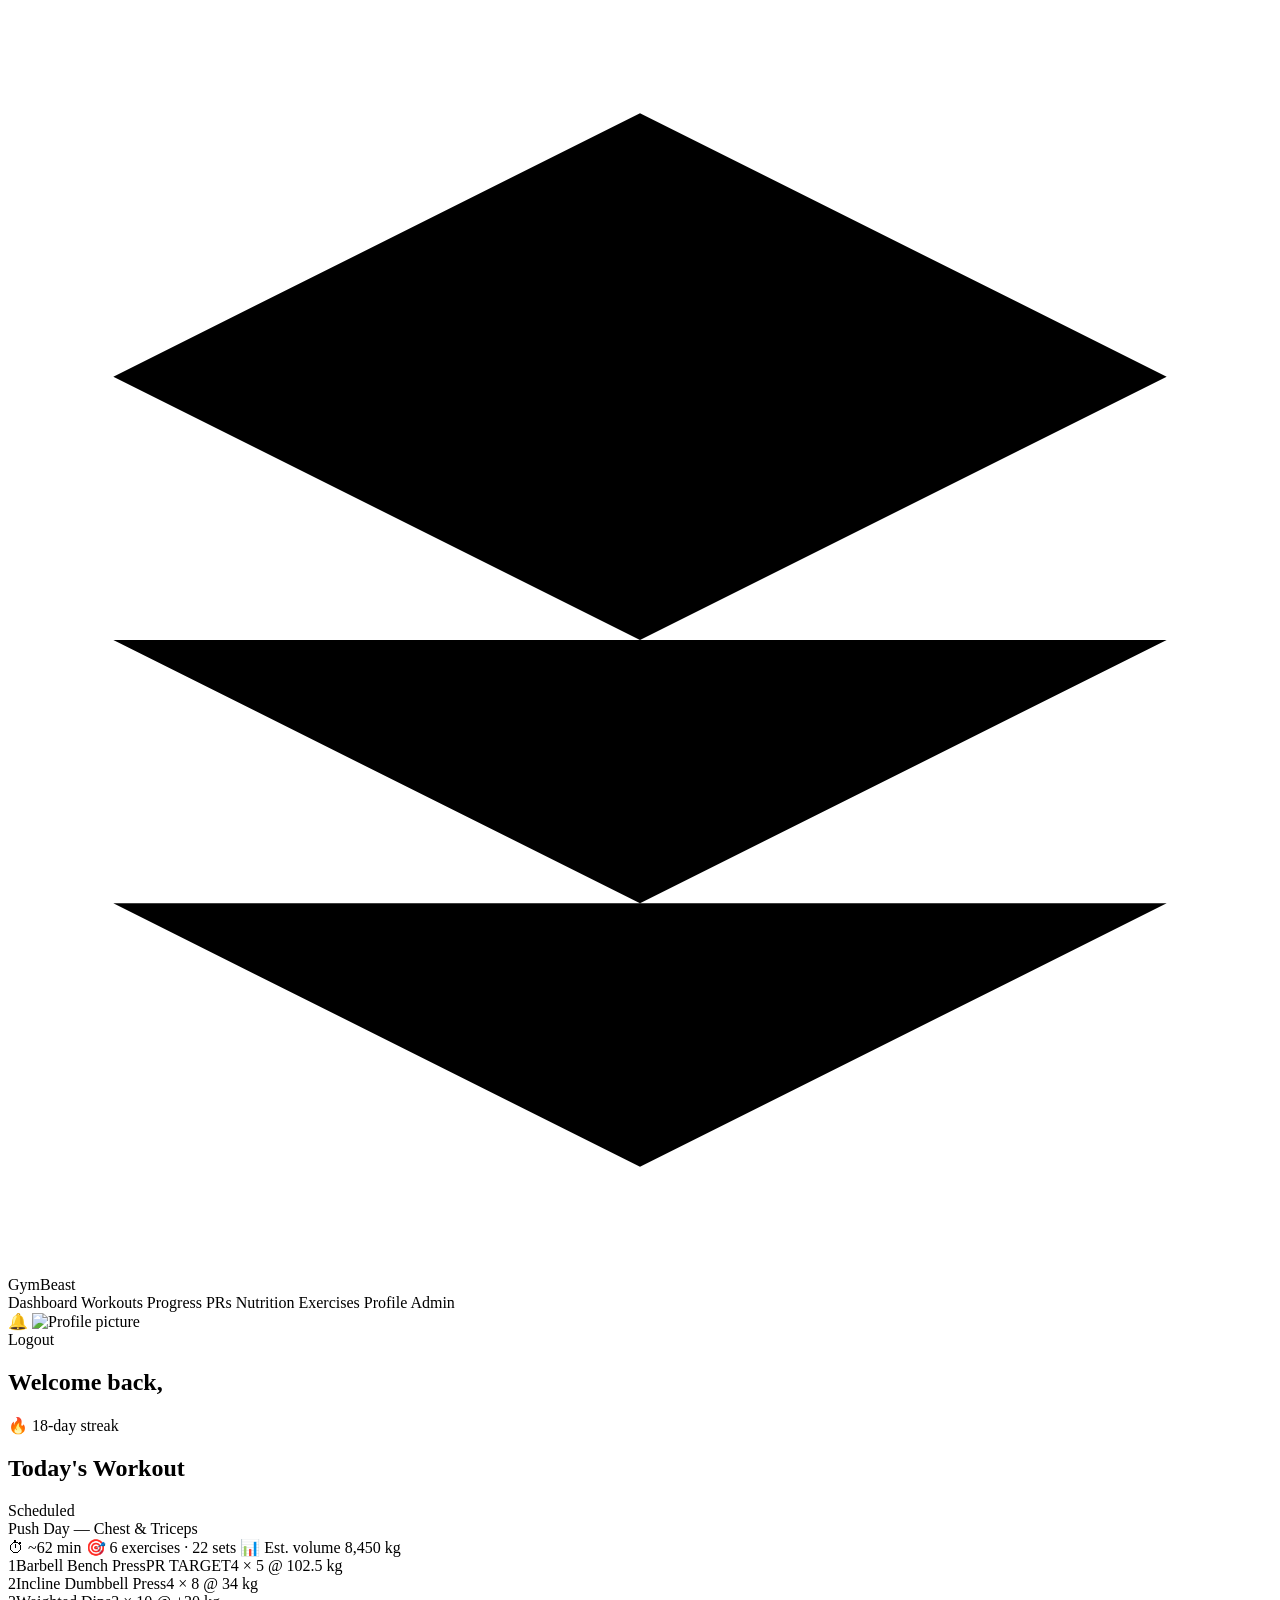
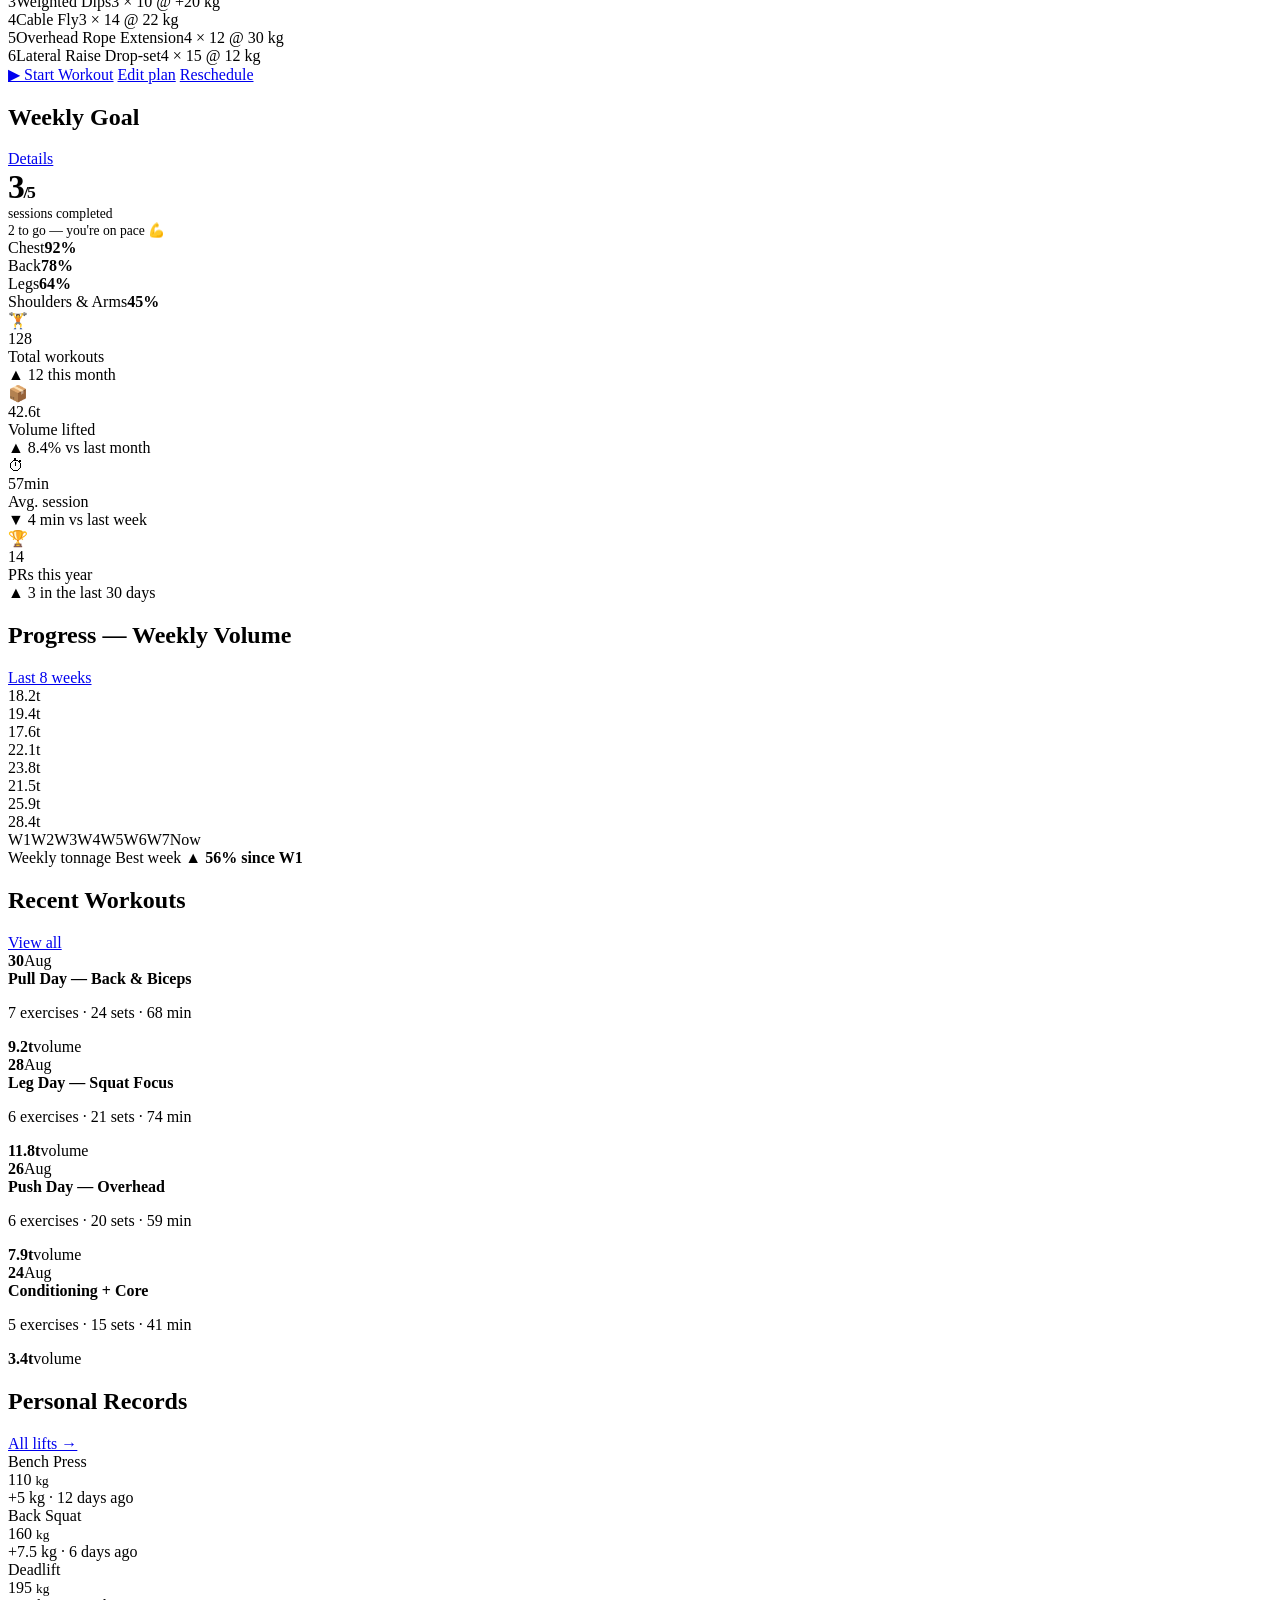
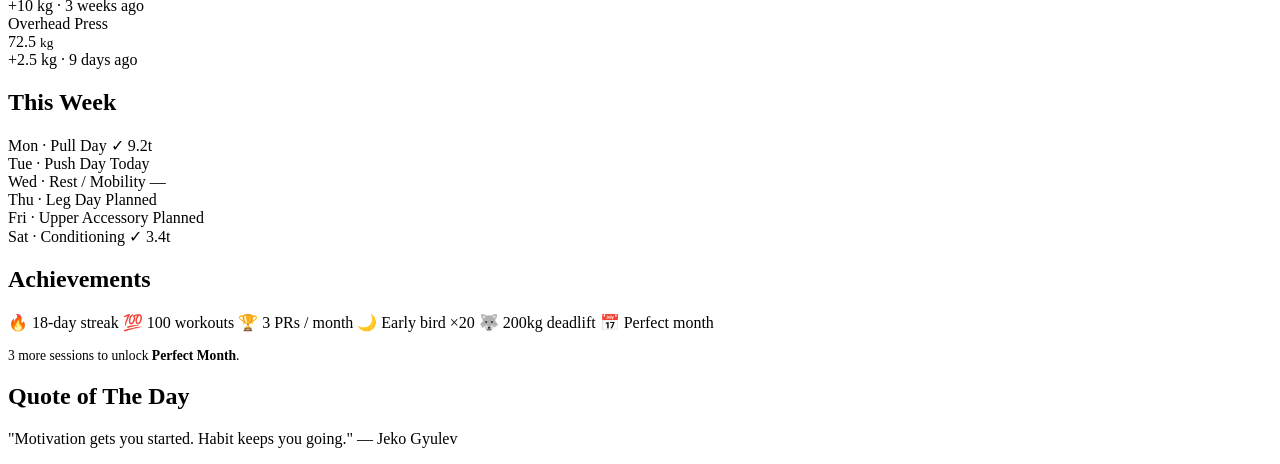
==== src/main/resources/templates/home.html @ b99db7d0 "Add static home.html with css styling" ====
<!DOCTYPE html>
<html lang="en" xmlns:sec="http://www.thymeleaf.org/thymeleaf-extras-springsecurity6">
<head>
    <meta charset="UTF-8">
    <title>GymBeast - Home</title>
    <link rel="stylesheet" href="/css/common.css">
    <link rel="stylesheet" href="/css/home.css">
    <link rel="stylesheet" href="https://cdnjs.cloudflare.com/ajax/libs/font-awesome/6.6.0/css/all.min.css">
</head>
<body>
<div class="bg-image"></div>
<div class="ambient"></div>

<header>
    <div class="nav">
        <a class="logo" th:href="@{/}">
            <svg viewBox="0 0 24 24" aria-hidden="true">
                <path d="M12 2L2 7l10 5 10-5-10-5zM2 17l10 5 10-5M2 12l10 5 10-5"/>
            </svg>
            GymBeast</a>
        <nav class="links">
            <a th:href="@{/home}" class="active">Dashboard</a>
            <a th:href="@{/users/${user.id}/workouts}">Workouts</a>
            <a th:href="@{/users/${user.id}/progress}">Progress</a>
            <a th:href="@{/users/${user.id}/prs}">PRs</a>
            <a th:href="@{/users/${user.id}/nutrition}">Nutrition</a>
            <a th:href="@{/exercise-catalog}">Exercises</a>
            <a th:href="@{/users/profile}">Profile</a>
            <a sec:authorize="hasRole('ADMIN')" th:href="@{/admin/dashboard}">Admin</a>
        </nav>
        <div class="nav-right">
            <a class="icon-btn" th:href="@{/notifications}" aria-label="Notifications">🔔<span class="dot"></span></a>

            <a th:if="${user.profilePictureUrL != null}"
               class="avatar-img"
               th:href="@{/users/profile}"
               aria-label="Profile">
                <img th:src="${user.profilePictureUrL}" alt="Profile picture">
            </a>

            <a th:if="${user.profilePictureUrL == null}"
               class="avatar-no-img"
               th:text="${#strings.concat(user.firstName.substring(0, 1), user.lastName.substring(0,1))}"
               th:href="@{/users/profile}">
            </a>

        </div>
        <a class="logout" th:href="@{/logout}">Logout</a>
    </div>
</header>

<main>
    <section class="greet">
        <div>
            <h1>Welcome back, <em th:text="${user.username}"></em></h1>
        </div>
        <div class="streak">🔥 <span>18-day streak</span></div>
    </section>

    <!-- Today + weekly goal -->
    <div class="grid">

        <article class="card today">
            <div class="card-head">
                <h2>Today's Workout</h2>
                <span class="tag">Scheduled</span>
            </div>
            <div class="title">Push Day — Chest &amp; Triceps</div>
            <div class="meta">
                <span>⏱ ~62 min</span>
                <span>🎯 6 exercises · 22 sets</span>
                <span>📊 Est. volume 8,450 kg</span>
            </div>
            <div class="ex-list">
                <div class="ex"><span class="num">1</span><span class="name">Barbell Bench Press</span><span class="pr-flag">PR TARGET</span><span class="sets">4 × 5 @ 102.5 kg</span></div>
                <div class="ex"><span class="num">2</span><span class="name">Incline Dumbbell Press</span><span class="sets">4 × 8 @ 34 kg</span></div>
                <div class="ex"><span class="num">3</span><span class="name">Weighted Dips</span><span class="sets">3 × 10 @ +20 kg</span></div>
                <div class="ex"><span class="num">4</span><span class="name">Cable Fly</span><span class="sets">3 × 14 @ 22 kg</span></div>
                <div class="ex"><span class="num">5</span><span class="name">Overhead Rope Extension</span><span class="sets">4 × 12 @ 30 kg</span></div>
                <div class="ex"><span class="num">6</span><span class="name">Lateral Raise Drop-set</span><span class="sets">4 × 15 @ 12 kg</span></div>
            </div>
            <div class="btn-row">
                <a class="btn btn-primary" href="#start">▶ Start Workout</a>
                <a class="btn btn-ghost" href="#edit">Edit plan</a>
                <a class="btn btn-ghost" href="#skip">Reschedule</a>
            </div>
        </article>



<!--  This is when no workout is chosen for today      <article class="card today">-->
<!--            <div class="today-empty">-->
<!--                <div class="orb">🎯</div>-->
<!--                <h3>No workout picked for today</h3>-->
<!--                <p>Pick a session from your program or choose a quick workout below. Consistency beats intensity — let's keep the streak alive.</p>-->
<!--                <div class="suggestions">-->
<!--                    <a class="suggestion" href="#push">-->
<!--                        <span class="emoji">🏋️</span>-->
<!--                        <span class="name">Push Day</span>-->
<!--                        <span class="info">Chest · Shoulders · Triceps</span>-->
<!--                    </a>-->
<!--                    <a class="suggestion" href="#pull">-->
<!--                        <span class="emoji">💪</span>-->
<!--                        <span class="name">Pull Day</span>-->
<!--                        <span class="info">Back · Biceps · Rear delts</span>-->
<!--                    </a>-->
<!--                    <a class="suggestion" href="#legs">-->
<!--                        <span class="emoji">🦵</span>-->
<!--                        <span class="name">Leg Day</span>-->
<!--                        <span class="info">Quads · Hamstrings · Calves</span>-->
<!--                    </a>-->
<!--                </div>-->
<!--                <div class="btn-row" style="justify-content:center;">-->
<!--                    <a class="btn btn-primary" href="#workouts">Browse My Workouts</a>-->
<!--                    <a class="btn btn-ghost" href="#builder">Build New Session</a>-->
<!--                </div>-->
<!--            </div>-->
<!--        </article>-->

        <article class="card">
            <div class="card-head">
                <h2>Weekly Goal</h2>
                <a class="link" href="#progress">Details</a>
            </div>
            <div class="goal-row">
                <div class="val" style="font-size:2.1rem;font-weight:800;letter-spacing:-.04em;">3<span style="color:var(--muted);font-size:1.1rem;">/5</span></div>
                <div style="color:var(--muted);font-size:.85rem;">sessions completed<br>2 to go — you're on pace 💪</div>
            </div>
            <div class="bar"><i style="width:60%"></i></div>

            <div class="muscle">
                <div class="row"><div><span>Chest</span><b>92%</b></div><div class="bar"><i style="width:92%"></i></div></div>
                <div class="row"><div><span>Back</span><b>78%</b></div><div class="bar"><i style="width:78%"></i></div></div>
                <div class="row"><div><span>Legs</span><b>64%</b></div><div class="bar"><i style="width:64%"></i></div></div>
                <div class="row"><div><span>Shoulders &amp; Arms</span><b>45%</b></div><div class="bar"><i style="width:45%"></i></div></div>
            </div>
        </article>
    </div>

    <!-- Quick stats -->
    <div class="stats">
        <div class="card stat">
            <div class="ico">🏋️</div>
            <div class="val">128</div>
            <div class="lbl">Total workouts</div>
            <div class="delta up">▲ 12 this month</div>
        </div>
        <div class="card stat">
            <div class="ico">📦</div>
            <div class="val">42.6<small style="font-size:1rem;color:var(--muted)">t</small></div>
            <div class="lbl">Volume lifted</div>
            <div class="delta up">▲ 8.4% vs last month</div>
        </div>
        <div class="card stat">
            <div class="ico">⏱</div>
            <div class="val">57<small style="font-size:1rem;color:var(--muted)">min</small></div>
            <div class="lbl">Avg. session</div>
            <div class="delta down">▼ 4 min vs last week</div>
        </div>
        <div class="card stat">
            <div class="ico">🏆</div>
            <div class="val">14</div>
            <div class="lbl">PRs this year</div>
            <div class="delta up">▲ 3 in the last 30 days</div>
        </div>
    </div>

    <!-- Progress chart + recent -->
    <div class="grid" id="progress">
        <article class="card">
            <div class="card-head">
                <h2>Progress — Weekly Volume</h2>
                <a class="link" href="#progress">Last 8 weeks</a>
            </div>
            <div class="chart">
                <div class="col"><span class="v">18.2t</span><span class="b" style="height:46%"></span></div>
                <div class="col"><span class="v">19.4t</span><span class="b" style="height:52%"></span></div>
                <div class="col"><span class="v">17.6t</span><span class="b" style="height:43%"></span></div>
                <div class="col"><span class="v">22.1t</span><span class="b" style="height:63%"></span></div>
                <div class="col"><span class="v">23.8t</span><span class="b" style="height:70%"></span></div>
                <div class="col"><span class="v">21.5t</span><span class="b" style="height:60%"></span></div>
                <div class="col"><span class="v">25.9t</span><span class="b" style="height:80%"></span></div>
                <div class="col peak"><span class="v">28.4t</span><span class="b" style="height:94%"></span></div>
            </div>
            <div class="xaxis">
                <span>W1</span><span>W2</span><span>W3</span><span>W4</span><span>W5</span><span>W6</span><span>W7</span><span>Now</span>
            </div>
            <div class="legend">
                <span><i style="background:var(--accent)"></i>Weekly tonnage</span>
                <span><i style="background:var(--accent-2)"></i>Best week</span>
                <span style="margin-left:auto;color:var(--accent-2);font-weight:600;">▲ 56% since W1</span>
            </div>
        </article>

        <article class="card" id="workouts">
            <div class="card-head">
                <h2>Recent Workouts</h2>
                <a class="link" href="#workouts">View all</a>
            </div>
            <div class="recent">
                <div class="w-item">
                    <div class="w-date"><b>30</b><span>Aug</span></div>
                    <div class="w-main"><strong>Pull Day — Back &amp; Biceps</strong><p>7 exercises · 24 sets · 68 min</p></div>
                    <div class="w-vol"><b>9.2t</b><span>volume</span></div>
                </div>
                <div class="w-item">
                    <div class="w-date"><b>28</b><span>Aug</span></div>
                    <div class="w-main"><strong>Leg Day — Squat Focus</strong><p>6 exercises · 21 sets · 74 min</p></div>
                    <div class="w-vol"><b>11.8t</b><span>volume</span></div>
                </div>
                <div class="w-item">
                    <div class="w-date"><b>26</b><span>Aug</span></div>
                    <div class="w-main"><strong>Push Day — Overhead</strong><p>6 exercises · 20 sets · 59 min</p></div>
                    <div class="w-vol"><b>7.9t</b><span>volume</span></div>
                </div>
                <div class="w-item">
                    <div class="w-date"><b>24</b><span>Aug</span></div>
                    <div class="w-main"><strong>Conditioning + Core</strong><p>5 exercises · 15 sets · 41 min</p></div>
                    <div class="w-vol"><b>3.4t</b><span>volume</span></div>
                </div>
            </div>
        </article>
    </div>

    <!-- PRs -->
    <div class="section-title" id="prs">
        <h2>Personal Records</h2>
        <a class="link" href="#prs">All lifts →</a>
    </div>
    <div class="prs">
        <div class="card pr">
            <div class="lift">Bench Press</div>
            <div class="kg">110 <small>kg</small></div>
            <span class="when">+5 kg · 12 days ago</span>
        </div>
        <div class="card pr">
            <div class="lift">Back Squat</div>
            <div class="kg">160 <small>kg</small></div>
            <span class="when">+7.5 kg · 6 days ago</span>
        </div>
        <div class="card pr">
            <div class="lift">Deadlift</div>
            <div class="kg">195 <small>kg</small></div>
            <span class="when">+10 kg · 3 weeks ago</span>
        </div>
        <div class="card pr">
            <div class="lift">Overhead Press</div>
            <div class="kg">72.5 <small>kg</small></div>
            <span class="when">+2.5 kg · 9 days ago</span>
        </div>
    </div>

    <!-- Extras -->
    <div class="row2">
        <article class="card" id="nutrition">
            <div class="card-head"><h2>This Week</h2></div>
            <div class="sched">
                <div class="d done"><i></i>Mon · Pull Day <span>✓ 9.2t</span></div>
                <div class="d today-d"><i></i>Tue · Push Day <span>Today</span></div>
                <div class="d"><i></i>Wed · Rest / Mobility <span>—</span></div>
                <div class="d"><i></i>Thu · Leg Day <span>Planned</span></div>
                <div class="d"><i></i>Fri · Upper Accessory <span>Planned</span></div>
                <div class="d done"><i></i>Sat · Conditioning <span>✓ 3.4t</span></div>
            </div>
        </article>

        <article class="card" id="exercises">
            <div class="card-head"><h2>Achievements</h2></div>
            <div class="badges">
                <span class="badge on">🔥 18-day streak</span>
                <span class="badge on">💯 100 workouts</span>
                <span class="badge on">🏆 3 PRs / month</span>
                <span class="badge">🌙 Early bird ×20</span>
                <span class="badge">🐺 200kg deadlift</span>
                <span class="badge">📅 Perfect month</span>
            </div>
            <p style="color:var(--muted);font-size:.85rem;margin-top:16px;">3 more sessions to unlock <b style="color:var(--text)">Perfect Month</b>.</p>
        </article>

        <article class="card" id="profile">
            <div class="card-head"><h2>Quote of The Day</h2></div>
            <p class="quote">"Motivation gets you started. Habit keeps you going."
                <span>— Jeko Gyulev</span></p>
        </article>
    </div>
</main>

<footer th:insert="fragments/footer :: footer"></footer>

</body>
</html>
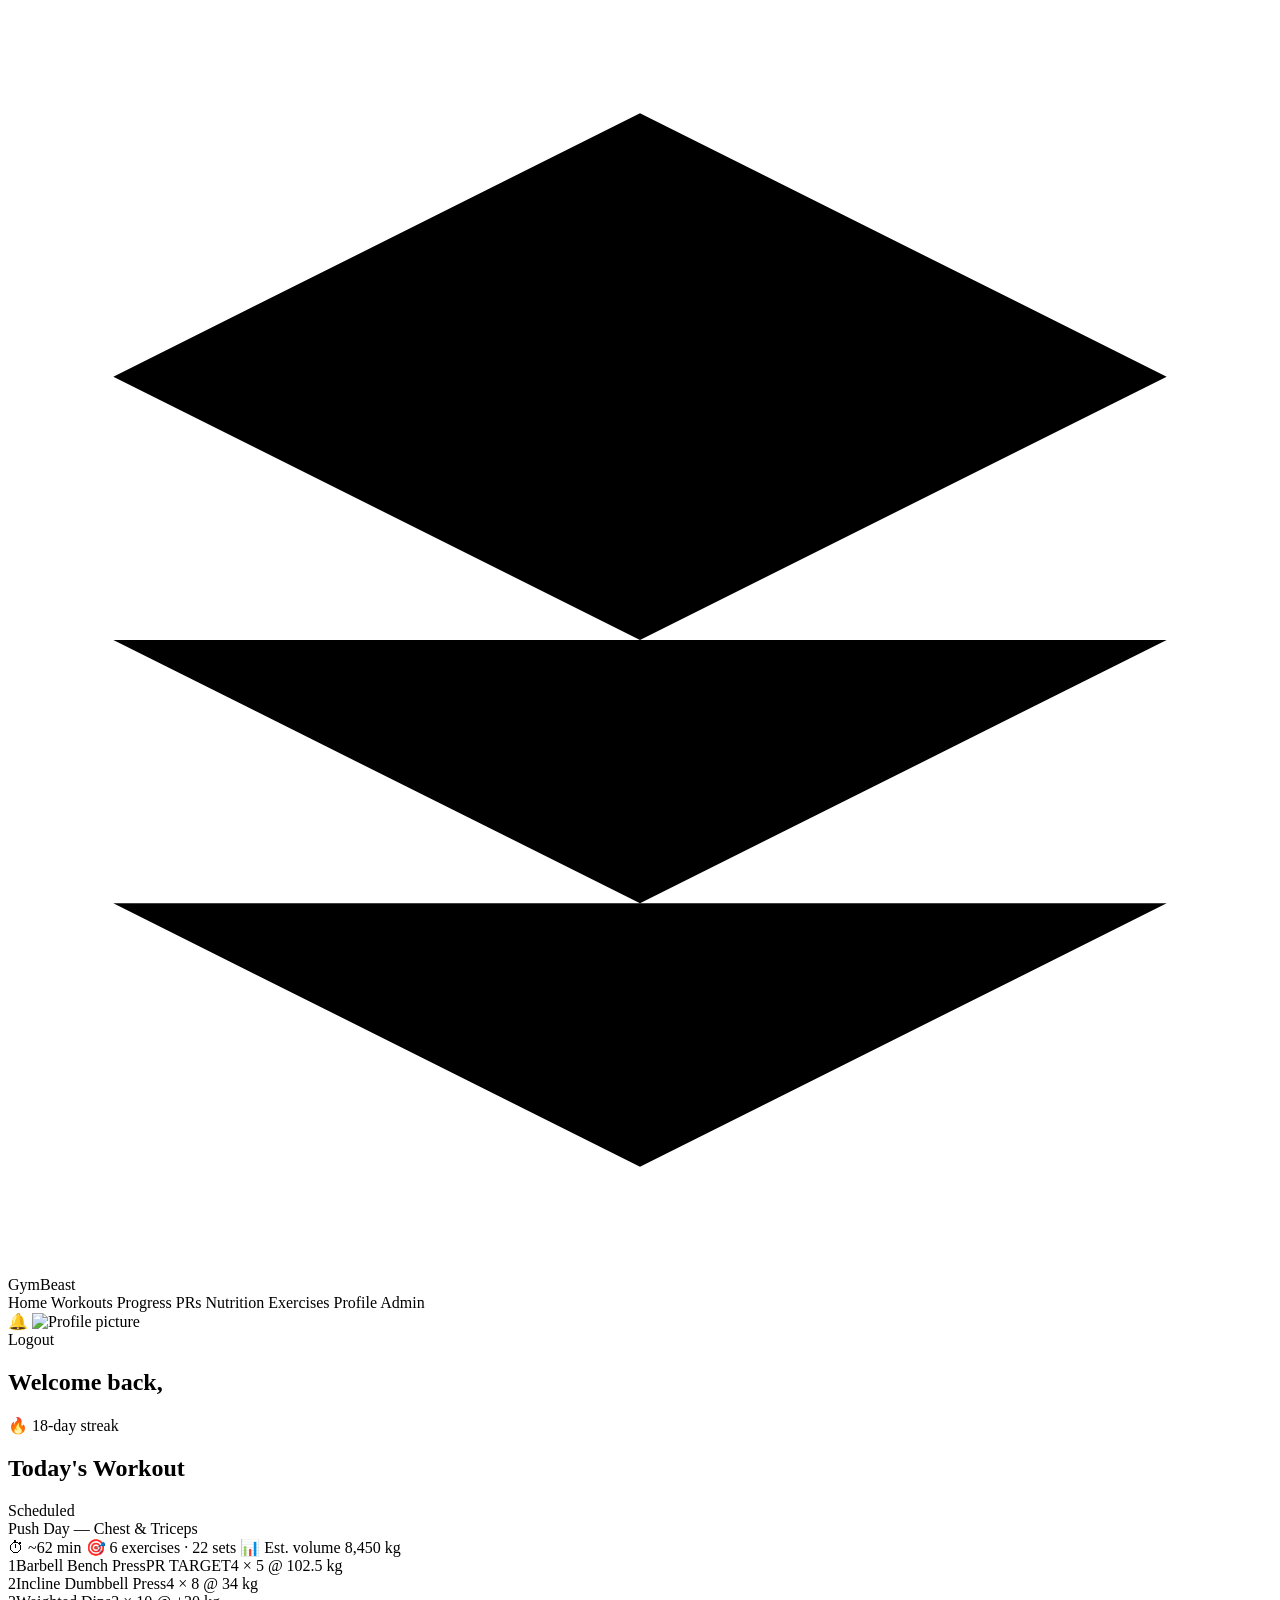
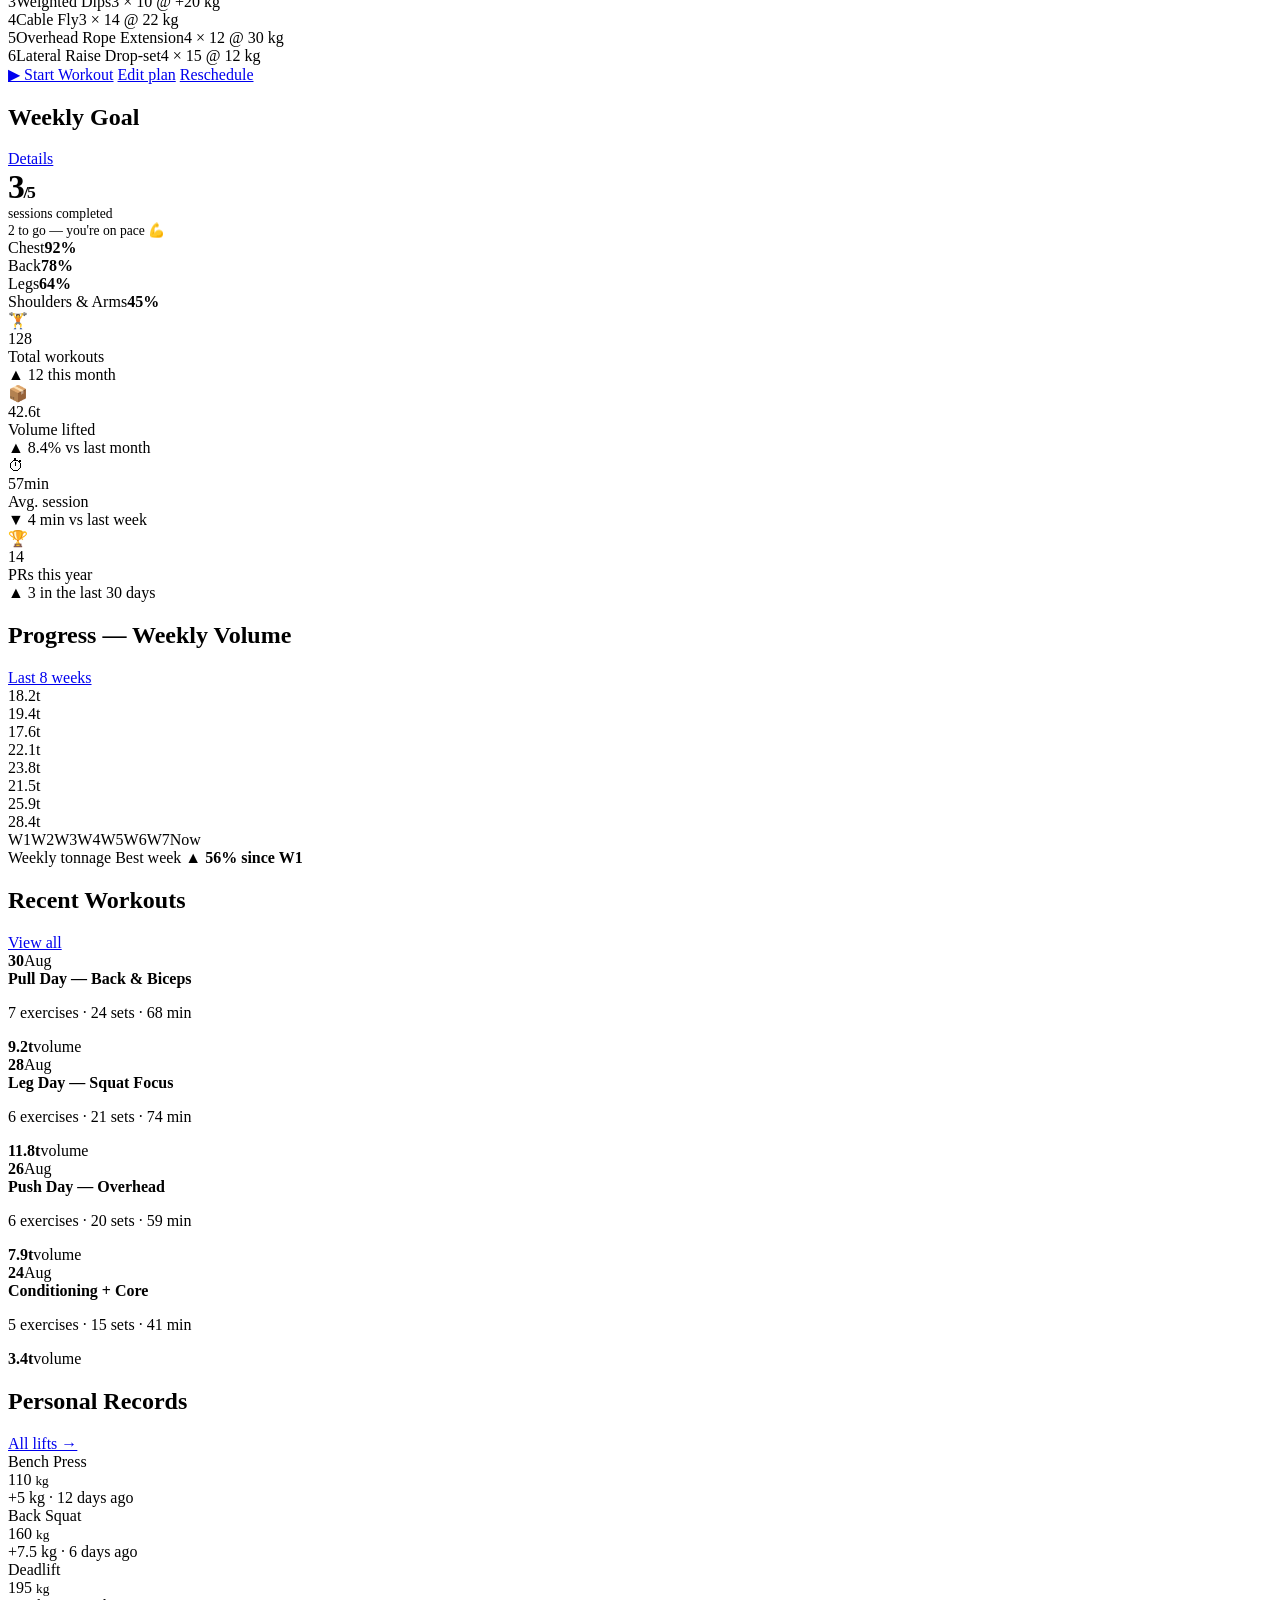
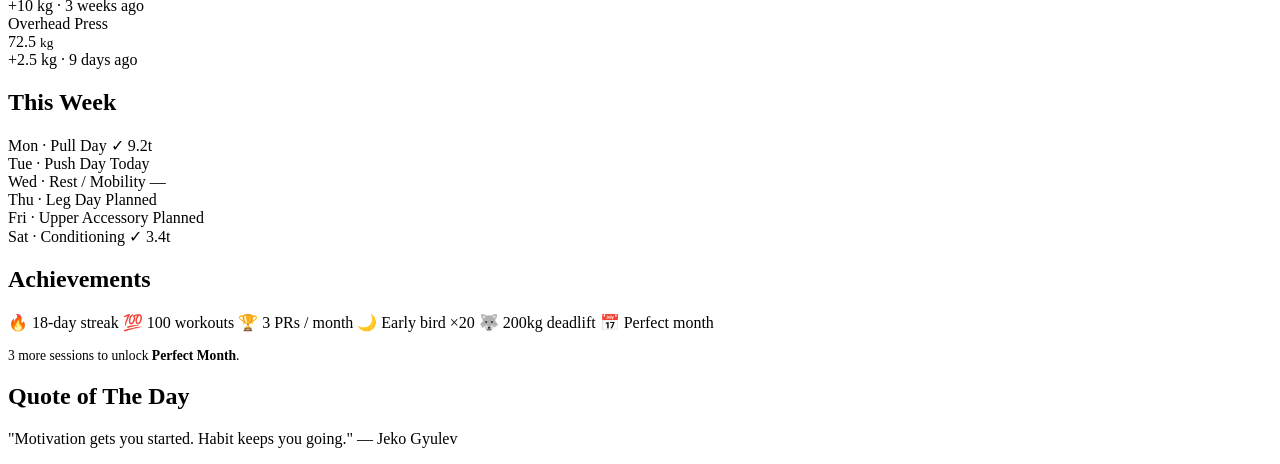
==== commit 76e6d9e1: "small change in home.html and home.css" ====
--- a/src/main/resources/templates/home.html
+++ b/src/main/resources/templates/home.html
@@ -13,13 +13,13 @@
 
 <header>
     <div class="nav">
-        <a class="logo" th:href="@{/}">
+        <a class="logo" th:href="@{/home}">
             <svg viewBox="0 0 24 24" aria-hidden="true">
                 <path d="M12 2L2 7l10 5 10-5-10-5zM2 17l10 5 10-5M2 12l10 5 10-5"/>
             </svg>
             GymBeast</a>
         <nav class="links">
-            <a th:href="@{/home}" class="active">Dashboard</a>
+            <a th:href="@{/home}" class="active">Home</a>
             <a th:href="@{/users/${user.id}/workouts}">Workouts</a>
             <a th:href="@{/users/${user.id}/progress}">Progress</a>
             <a th:href="@{/users/${user.id}/prs}">PRs</a>
@@ -31,14 +31,14 @@
         <div class="nav-right">
             <a class="icon-btn" th:href="@{/notifications}" aria-label="Notifications">🔔<span class="dot"></span></a>
 
-            <a th:if="${user.profilePictureUrL != null}"
+            <a th:if="${!#strings.isEmpty(user.profilePictureUrL)}"
                class="avatar-img"
                th:href="@{/users/profile}"
                aria-label="Profile">
                 <img th:src="${user.profilePictureUrL}" alt="Profile picture">
             </a>
 
-            <a th:if="${user.profilePictureUrL == null}"
+            <a th:if="${#strings.isEmpty(user.profilePictureUrL)}"
                class="avatar-no-img"
                th:text="${#strings.concat(user.firstName.substring(0, 1), user.lastName.substring(0,1))}"
                th:href="@{/users/profile}">
